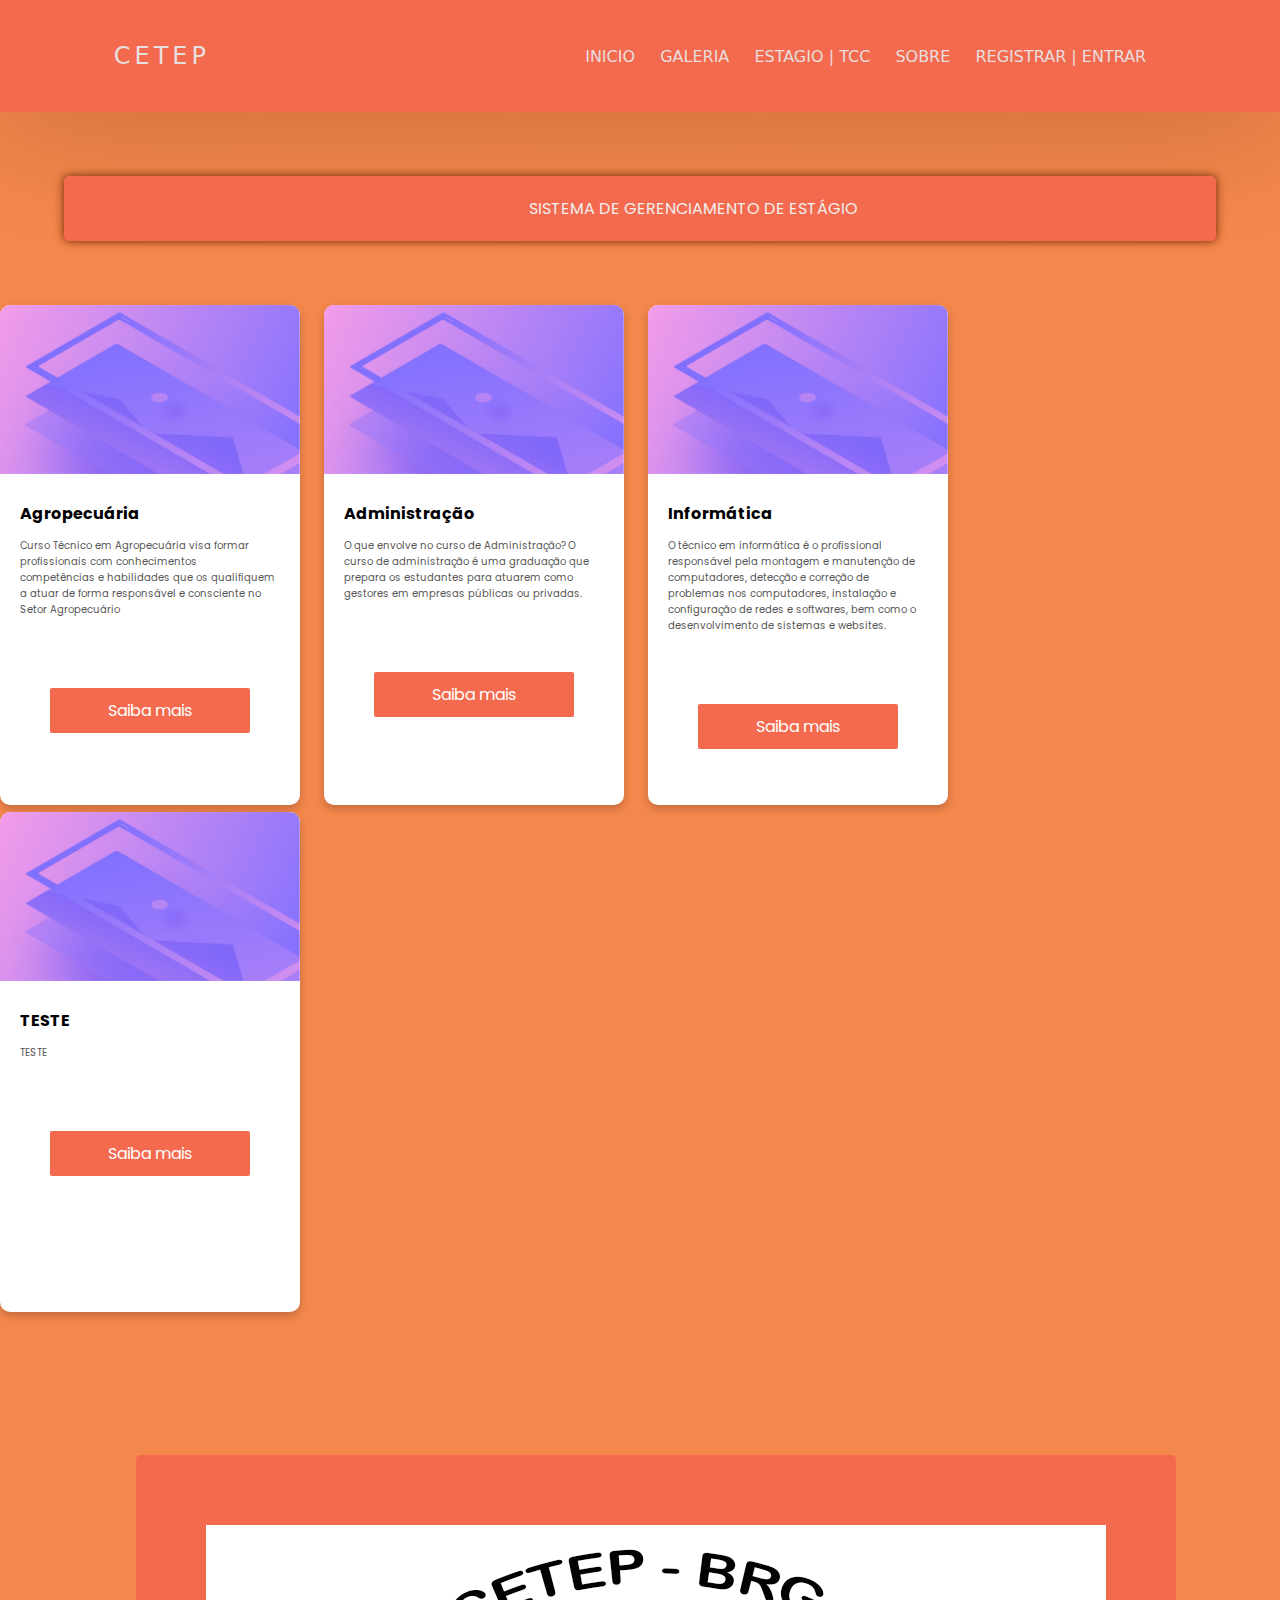
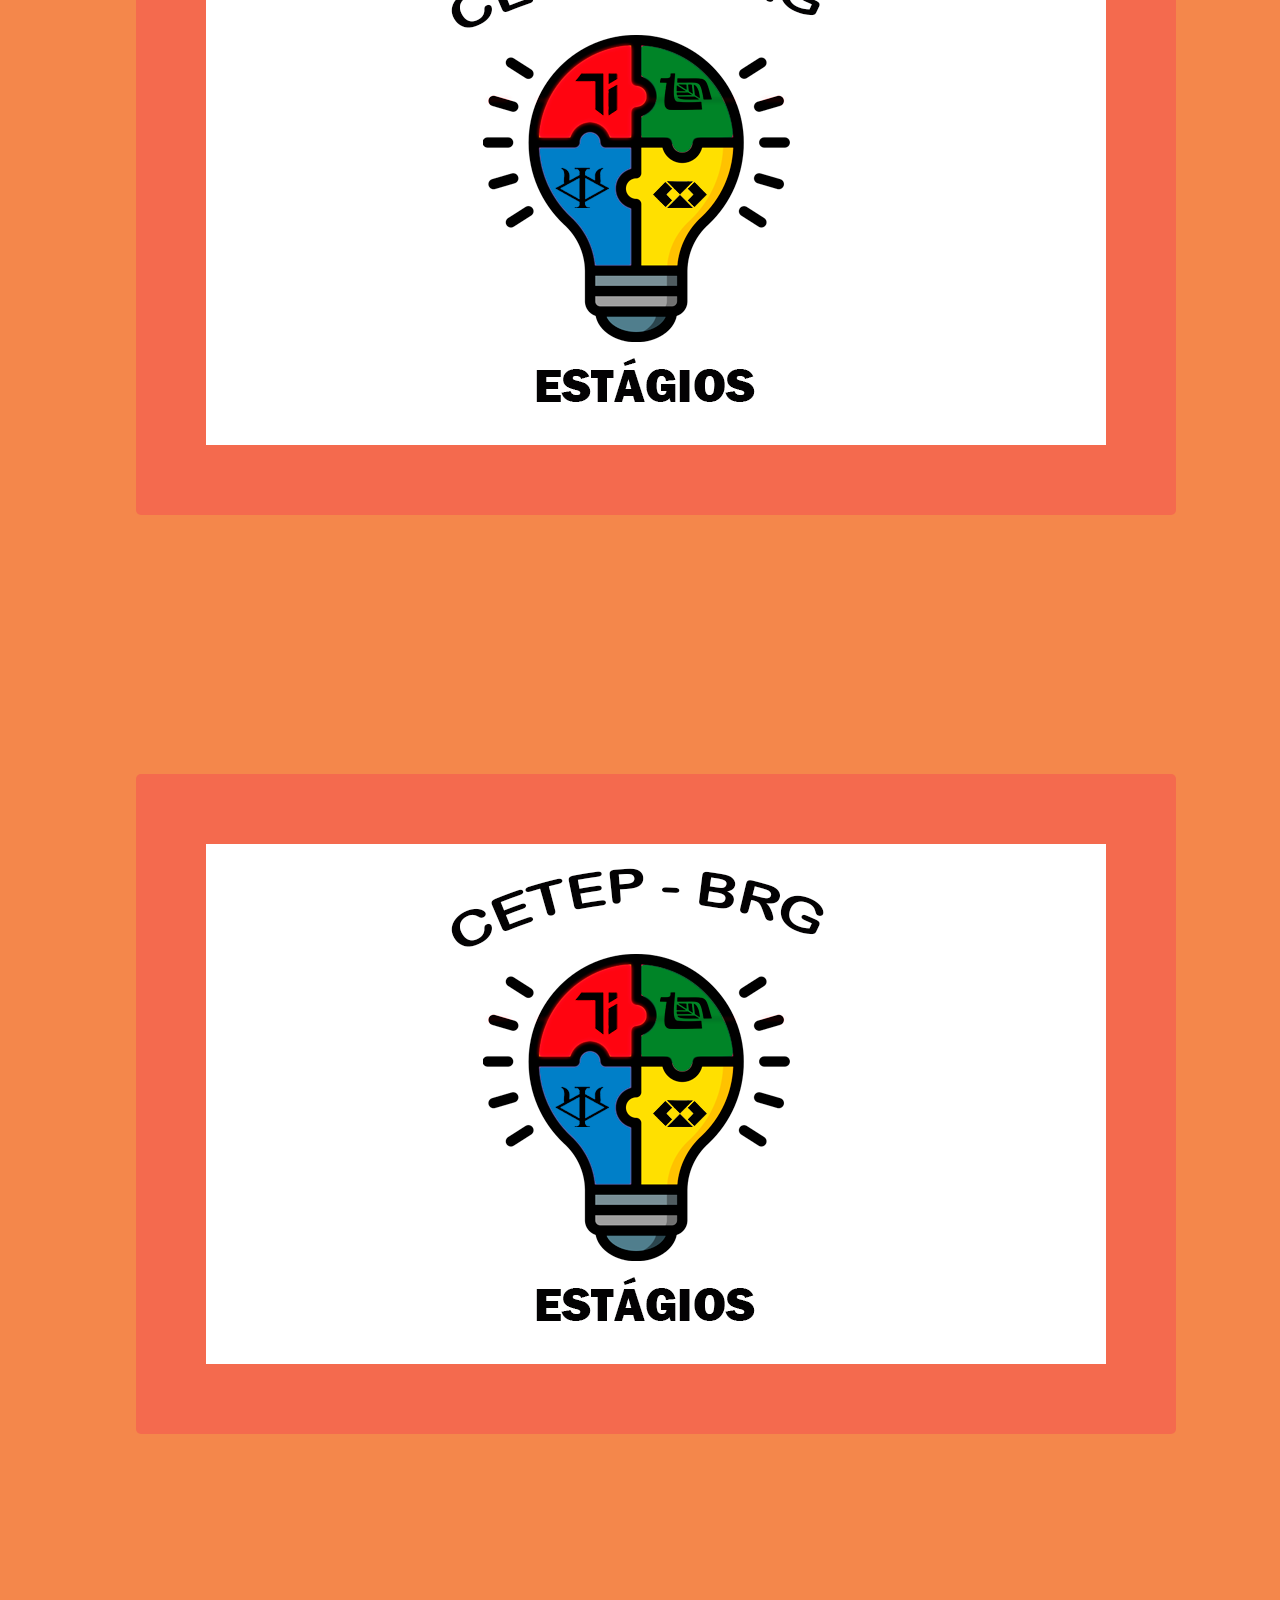
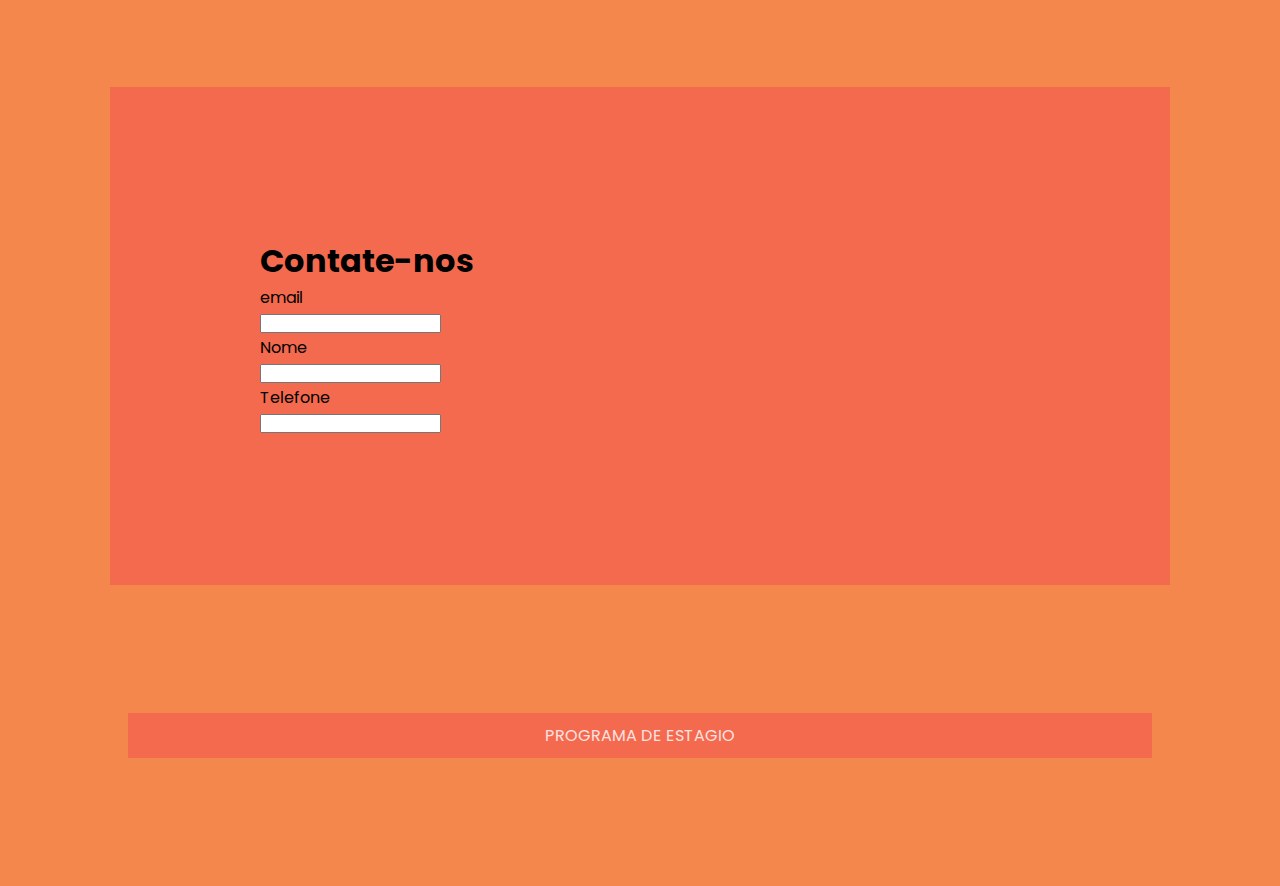
==== index.html @ e4775ec1 "Add files via upload" ====
<!DOCTYPE html>
<html lang="PT-BR">
<head>
    <link rel="icon" href="logo site novo (1).png">
    <meta http-equiv="X-UA-Compatible" content="IE=Edge" />
    <meta charset="UTF-8">
    <meta name="viewport" content="width=device-width, initial-scale=1.0">
    <link rel="stylesheet" href="style.css">
  
    <title>CETEP </title>
    <link rel="stylesheet" href="style.css" class="card">
    <link rel="preconnect" href="https://fonts.googleapis.com">
<link rel="preconnect" href="https://fonts.gstatic.com" crossorigin>
<link href="https://fonts.googleapis.com/css2?family=Poppins&display=swap" rel="stylesheet">

</head>
<body>
    <header>
        <nav>
          <a class="logo" href="#">CETEP</a>
          <div class="mobile-menu">
            <div class="line1"></div>
            <div class="line2"></div>
            <div class="line3"></div>
            
          </div>
          <ul class="nav-list">
            <li><a href="#">INICIO</a></li>
            <li><a href="gallery.html">GALERIA</a></li>
            <li><a href="TCC ESTAGIO/TE.html">ESTAGIO | TCC </a></li>
            <li><a href="#">SOBRE</a></li>
            
            <li><a href="login.html">REGISTRAR | ENTRAR</a></li>
            
          </ul>
        </nav>
        
           
      </header>
    
    <section id="content">
        
        <p id="sec">SISTEMA DE GERENCIAMENTO DE ESTÁGIO</p>
    </section>
    <div id="center" class="card">
        <img src="bg.jpg" alt="Imagem do Card">
        <div class="card-content">
            <h2 class="CARD1">Agropecuária</h2>
            <p> Curso Técnico em Agropecuária visa formar profissionais com conhecimentos<br>competências e habilidades que os qualifiquem a atuar de forma responsável e consciente no Setor Agropecuário</p>
        </div class="a"> <a href="#">Saiba mais</a>
    </div>
        </div>
    </div>
    
    <div id="center" class="card">
        <img src="bg.jpg" alt="Imagem do Card">
        <div class="card-content">
            <h2>Administração</h2>
            <p>O que envolve no curso de Administração?
                O curso de administração é uma graduação que prepara os estudantes para atuarem como gestores em empresas públicas ou privadas.</p>
                <p></p>
            </div class="a"> <a href="#">Saiba mais</a>
        </div>
        </div>
    </div>
    </div>
    <div id="center" class="card">
        <img src="bg.jpg" alt="Imagem do Card">
        <div class="card-content">
            <h2>Informática</h2>
            <p>O técnico em informática é o profissional responsável pela montagem e manutenção de computadores, detecção e correção de problemas nos computadores, instalação e configuração de redes e softwares, bem como o desenvolvimento de sistemas e websites.</p>
            </div class="a"> <a href="#">Saiba mais</a>
      </div>
        </div>
    </div>

    <div id="center" class="card">
        <img src="bg.jpg" alt="Imagem do Card">
        <div class="card-content">
            <h2>TESTE</h2>
            <p>TESTE</p>
        </div class="a"> <a href="#">Saiba mais</a>
    </div>
        </div>
    </div>

<!-----Galeria-->
<div class="galeria">

<div class="textogaleria">

<a href="logo site novo (1).png" class=""><img src="logo site novo (1).png" alt="" class="logo1"></a>
<a href="logo site novo (1).png" class=""><img src="logo site novo (1).png" alt="" class="logo1"></a>

</div>




</div>

    

    
   


    
 <div class="contact">

<h1>Contate-nos</h1>
<div>   
<div class="ContactE">
<p id="contactE">email</p>
<input type="text"> 



<div class="ContactN">
<p id="ContactN">Nome</p>
<input ID="ContactN"type="text"> 

<div class="ContactT"></div>
<p id="ContactT">Telefone</p>
<input class="TelefoneControlA" type="text"> 
</div>
 
 
</div>
</div>
  </div>
 </div>

    <footer><p> PROGRAMA DE ESTAGIO</p></footer>
</body>
</html>
---- style.css ----
body, h1, h2, ul, li, p {
    margin: 0;
    padding: 0;
}

body {
    font-family: "Poppins", sans-serif;
    background-color: #F4874B;
    
}
* {
    margin: 0;
    padding: 0;
  }
  
  a {
    color: #fff;
    text-decoration: none;
    transition: 0.3s;
  }
  
  a:hover {
    opacity: 0.7;
  }
  
  .logo {
    font-size: 24px;
    text-transform: uppercase;
    letter-spacing: 4px;
    box-sizing: border-box;
    text-shadow: #9d9ddf;
  }
  
  nav {
    display: flex;
    justify-content: space-around;
    align-items: center;
    font-family: system-ui, -apple-system, Helvetica, Arial, sans-serif;
    
    height: 8vh; 

  }
header {
    background-color: #F46A4E;
    color: #fff;
    text-align: center;
    padding: 20px;
    /* sombra abaixo do header */ box-shadow: 0 8px 130px rgba(0, 0, 0, 0.2)
}



nav li {
    display: inline;
    margin-right: 20px;
}
/* COR DO TEXTO DO HEADER */
nav a {
    text-decoration: none;
    color: #e7dfdf;
    font-family: "poppins" sans-serif;
}

/*CARD INICIO*/

.card {
    
    display: inline-block; /* Esta propriedade faz com que os cards fiquem lado a lado */
    width: 300px;
    height: 500px;
    background-color: #fff;
    border-radius: 10px;
    box-shadow: 0 4px 8px rgba(0, 0, 0, 0.2);
    overflow: hidden;
    transition: transform 0.2s;
    margin-right: 20px; /* Espaçamento entre os cards */
    
}

#center {
    
align-items: center;
justify-content: center;
margin: 150  5px;
display: inline-block;
margin-right: 20px;


}
.card:last-child {
    margin-right: 0px; /* Remove o espaçamento do último card */
}
.card:hover {
    transform: scale(1.05);
}

.card img {
    width: 100%;
    height: auto;
}


.card-content {
    padding: 20px;
}

.card h2 {
    font-size: 1.0rem;
    margin-bottom: 12px;
}

.card p {
    font-size: 10px;
    color: #555;
}

.card a {
    
    display: flex;
    margin-top: 10px;
    text-decoration: none;
    background-color: #F46A4E;
    color: #fff;
    padding: 10px 10px;
    border-radius: 2px;
    transition: background-color 0.2s;
    align-items: center;
    justify-content: center;
    margin: 50px;
}

.card a:hover {
    background-color: #F46A4E;
}
/*CARD FIM */

/*CARD INICIO*/

.card1:hover /* card sombra */

{ background-color: #358b44; 

transition: 1.0s;

opacity: 0.7;
}
.card1 {
    
    display: inline-block; /* Esta propriedade faz com que os cards fiquem lado a lado */
    width: 200px;
    height: 400px;
    background-color: #fff;
    border-radius: 10px;
    box-shadow: 0 4px 8px rgba(0, 0, 0, 0.2);
    overflow: hidden;
    transition: transform 0.2s;
    margin-right: 10px; /* Espaçamento entre os cards */
    
}
.card1:last-child {
    margin-right: 0px; /* Remove o espaçamento do último card */
}
.card1:hover {
    transform: scale(1.05);
}

.card1 img {
    width: 100%;
    height: auto;
}


.card1-content {
    padding: 30px;
}

.card1 h2.card1 {
    font-size: 1.0rem;
    margin-bottom: 12px;
}

.card1 p {
    font-size: 10px;
    color: #f3f0f0;
}


.card1 {
    box-shadow: #0d5212;
    display: inline-block;
    margin-top: 10px;
    text-decoration: none;
    background-color: #b6ceb6;
    color: #fff;
    padding: 0px 0px;
    border-radius: 15px;
    transition: background-color 0.2s;
}

.card1 a {
    width: auto;
    padding: 30px;
    align-items: center;
    border-bottom: #0d5212;
}

    


   
/*CARD FIM */




#sec{   
 margin-left: 40%;
text-align: center;
display: flex;

}

section /*DESTAQUE */{

    
    align-items: center;
    padding: 20px;
    margin: 5%;
    background-color: #F46A4E;
    border-radius: 5px;
    box-shadow: 0 0 10px rgb(105, 35, 3);
    color: rgb(240, 239, 239);
}

.contact{
background-color: #F46A4E;
margin: 110px;
padding: 150px;

}

.logo1{
margin: 10%;
display: inline-block;
padding: 70px;
align-items: center;
border-radius: 5px;
background-color: #F46A4E;

}


.textogaleria{

margin: 10px;
display: inline-block   ;


}
footer {
     
    text-align: center;
    background-color: #F46A4E;
    color: #fce2e2;
    
    padding: 10px;
    width: auto;
    margin: 10vw;
    
    
}
---- style.css ----
body, h1, h2, ul, li, p {
    margin: 0;
    padding: 0;
}

body {
    font-family: "Poppins", sans-serif;
    background-color: #F4874B;
    
}
* {
    margin: 0;
    padding: 0;
  }
  
  a {
    color: #fff;
    text-decoration: none;
    transition: 0.3s;
  }
  
  a:hover {
    opacity: 0.7;
  }
  
  .logo {
    font-size: 24px;
    text-transform: uppercase;
    letter-spacing: 4px;
    box-sizing: border-box;
    text-shadow: #9d9ddf;
  }
  
  nav {
    display: flex;
    justify-content: space-around;
    align-items: center;
    font-family: system-ui, -apple-system, Helvetica, Arial, sans-serif;
    
    height: 8vh; 

  }
header {
    background-color: #F46A4E;
    color: #fff;
    text-align: center;
    padding: 20px;
    /* sombra abaixo do header */ box-shadow: 0 8px 130px rgba(0, 0, 0, 0.2)
}



nav li {
    display: inline;
    margin-right: 20px;
}
/* COR DO TEXTO DO HEADER */
nav a {
    text-decoration: none;
    color: #e7dfdf;
    font-family: "poppins" sans-serif;
}

/*CARD INICIO*/

.card {
    
    display: inline-block; /* Esta propriedade faz com que os cards fiquem lado a lado */
    width: 300px;
    height: 500px;
    background-color: #fff;
    border-radius: 10px;
    box-shadow: 0 4px 8px rgba(0, 0, 0, 0.2);
    overflow: hidden;
    transition: transform 0.2s;
    margin-right: 20px; /* Espaçamento entre os cards */
    
}

#center {
    
align-items: center;
justify-content: center;
margin: 150  5px;
display: inline-block;
margin-right: 20px;


}
.card:last-child {
    margin-right: 0px; /* Remove o espaçamento do último card */
}
.card:hover {
    transform: scale(1.05);
}

.card img {
    width: 100%;
    height: auto;
}


.card-content {
    padding: 20px;
}

.card h2 {
    font-size: 1.0rem;
    margin-bottom: 12px;
}

.card p {
    font-size: 10px;
    color: #555;
}

.card a {
    
    display: flex;
    margin-top: 10px;
    text-decoration: none;
    background-color: #F46A4E;
    color: #fff;
    padding: 10px 10px;
    border-radius: 2px;
    transition: background-color 0.2s;
    align-items: center;
    justify-content: center;
    margin: 50px;
}

.card a:hover {
    background-color: #F46A4E;
}
/*CARD FIM */

/*CARD INICIO*/

.card1:hover /* card sombra */

{ background-color: #358b44; 

transition: 1.0s;

opacity: 0.7;
}
.card1 {
    
    display: inline-block; /* Esta propriedade faz com que os cards fiquem lado a lado */
    width: 200px;
    height: 400px;
    background-color: #fff;
    border-radius: 10px;
    box-shadow: 0 4px 8px rgba(0, 0, 0, 0.2);
    overflow: hidden;
    transition: transform 0.2s;
    margin-right: 10px; /* Espaçamento entre os cards */
    
}
.card1:last-child {
    margin-right: 0px; /* Remove o espaçamento do último card */
}
.card1:hover {
    transform: scale(1.05);
}

.card1 img {
    width: 100%;
    height: auto;
}


.card1-content {
    padding: 30px;
}

.card1 h2.card1 {
    font-size: 1.0rem;
    margin-bottom: 12px;
}

.card1 p {
    font-size: 10px;
    color: #f3f0f0;
}


.card1 {
    box-shadow: #0d5212;
    display: inline-block;
    margin-top: 10px;
    text-decoration: none;
    background-color: #b6ceb6;
    color: #fff;
    padding: 0px 0px;
    border-radius: 15px;
    transition: background-color 0.2s;
}

.card1 a {
    width: auto;
    padding: 30px;
    align-items: center;
    border-bottom: #0d5212;
}

    


   
/*CARD FIM */




#sec{   
 margin-left: 40%;
text-align: center;
display: flex;

}

section /*DESTAQUE */{

    
    align-items: center;
    padding: 20px;
    margin: 5%;
    background-color: #F46A4E;
    border-radius: 5px;
    box-shadow: 0 0 10px rgb(105, 35, 3);
    color: rgb(240, 239, 239);
}

.contact{
background-color: #F46A4E;
margin: 110px;
padding: 150px;

}

.logo1{
margin: 10%;
display: inline-block;
padding: 70px;
align-items: center;
border-radius: 5px;
background-color: #F46A4E;

}


.textogaleria{

margin: 10px;
display: inline-block   ;


}
footer {
     
    text-align: center;
    background-color: #F46A4E;
    color: #fce2e2;
    
    padding: 10px;
    width: auto;
    margin: 10vw;
    
    
}
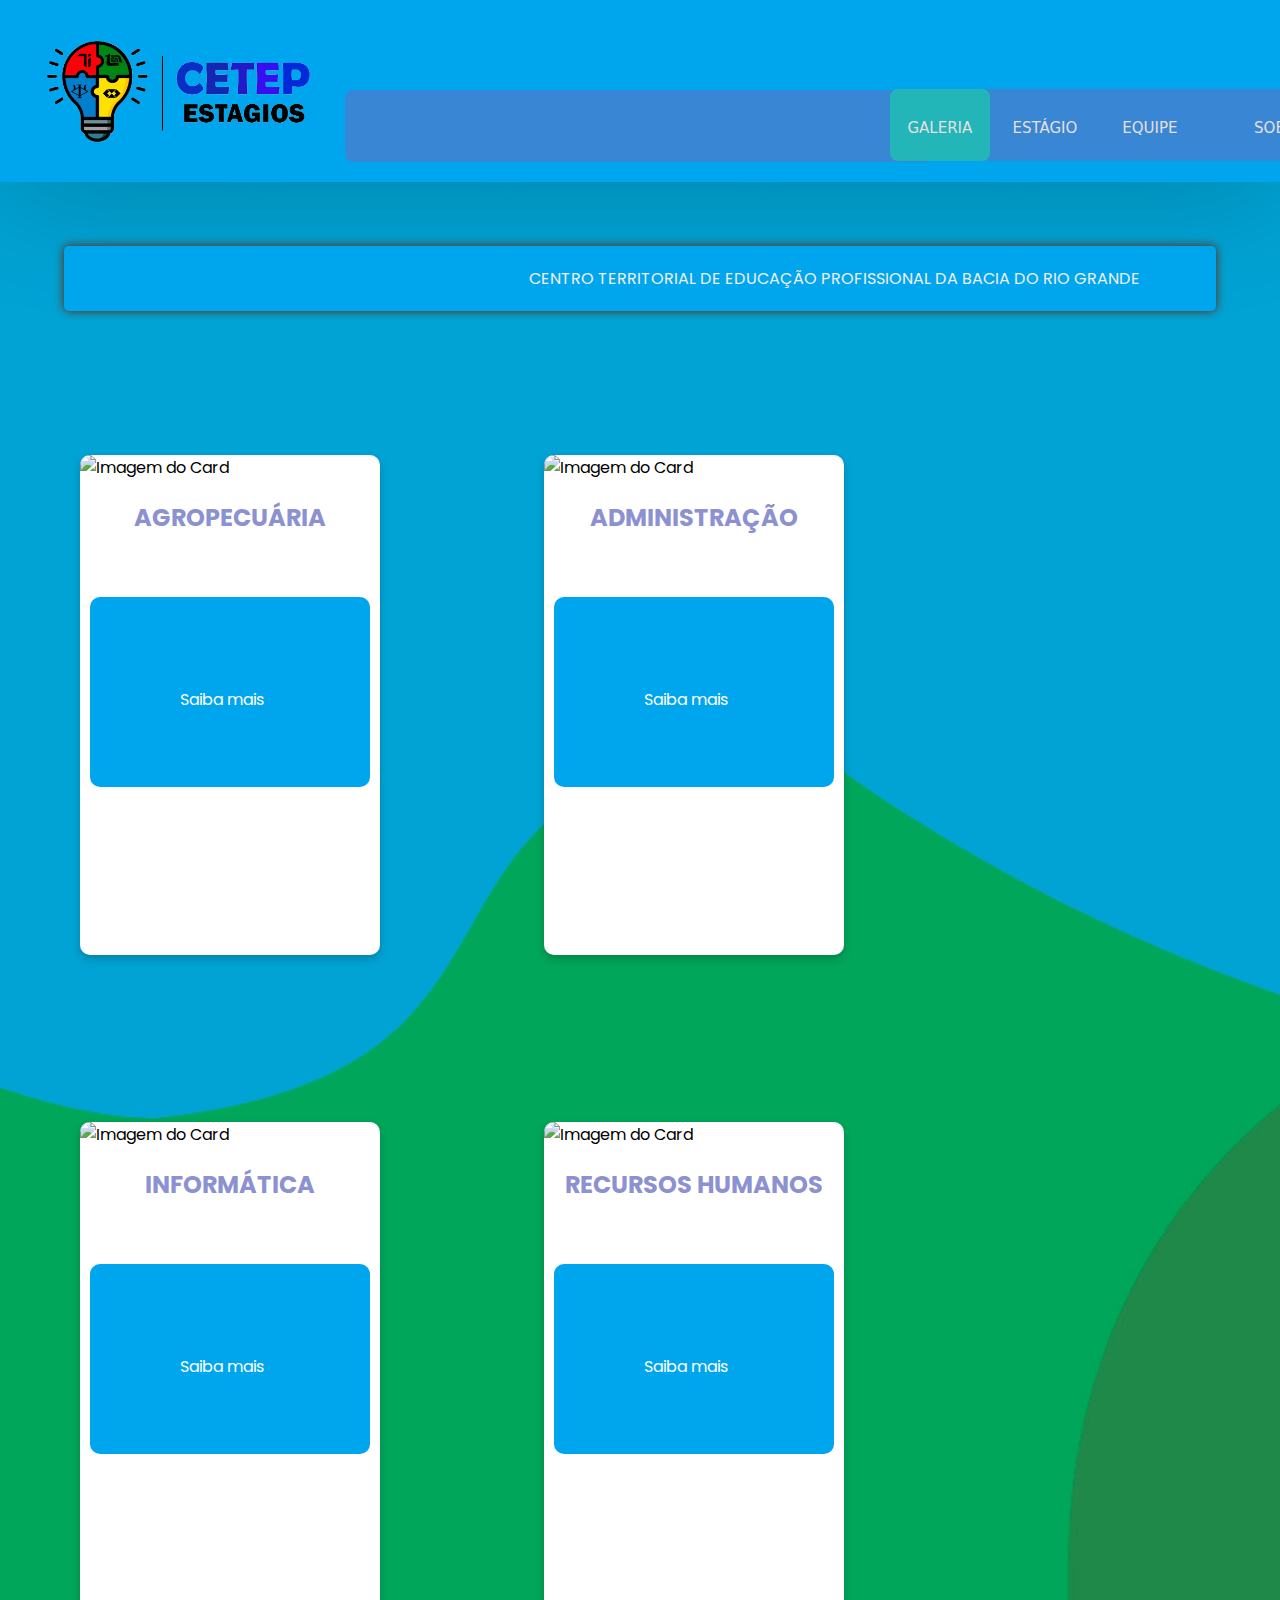
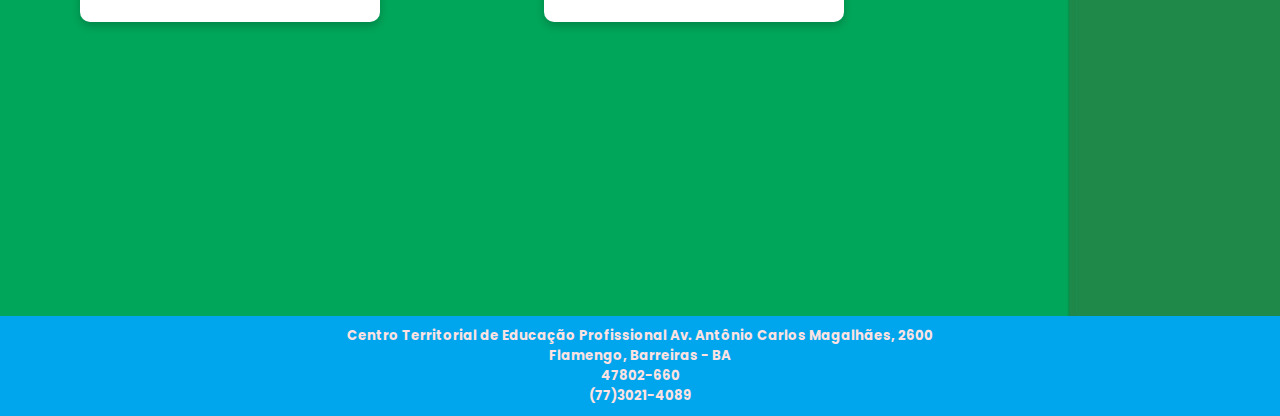
==== commit 6380ad63: "Add files via upload" ====
--- a/index.html
+++ b/index.html
@@ -1,12 +1,13 @@
 <!DOCTYPE html>
 <html lang="PT-BR">
-<head>
+<head>  
+    
     <link rel="icon" href="logo site novo (1).png">
     <meta http-equiv="X-UA-Compatible" content="IE=Edge" />
     <meta charset="UTF-8">
     <meta name="viewport" content="width=device-width, initial-scale=1.0">
     <link rel="stylesheet" href="style.css">
-  
+     
     <title>CETEP </title>
     <link rel="stylesheet" href="style.css" class="card">
     <link rel="preconnect" href="https://fonts.googleapis.com">
@@ -16,121 +17,140 @@
 </head>
 <body>
     <header>
-        <nav>
-          <a class="logo" href="#">CETEP</a>
+       
+
+        
+       
+
+
+          <div class="logo3">
+        <img src="Logo_cetep_Estagio-removebg-preview.png" alt="logo">
+          </div> 
+
+
+          <nav>
+
           <div class="mobile-menu">
             <div class="line1"></div>
             <div class="line2"></div>
             <div class="line3"></div>
+           
+         
+
+            <nav>
+                <a href="#">Galeria</a>
+                <a href="index.php">Estágio</a>
+                <a href="/pronto/Página-1.html">Equipe</a>
+                <a href="#">Sobre</a>
+                <a href="#">boizao</a>
+                <div class="animation start-home"></div>
+            </nav>
             
-          </div>
-          <ul class="nav-list">
-            <li><a href="#">INICIO</a></li>
-            <li><a href="gallery.html">GALERIA</a></li>
-            <li><a href="TCC ESTAGIO/TE.html">ESTAGIO | TCC </a></li>
-            <li><a href="#">SOBRE</a></li>
-            
-            <li><a href="login.html">REGISTRAR | ENTRAR</a></li>
-            
-          </ul>
-        </nav>
+           
+            <div class="logo6">
+               <img src="user.png" alt="logo"> 
+               </div> 
+          
+           <h4>
+
+               Entrar  
+
+           </h4>
         
            
       </header>
     
     <section id="content">
         
-        <p id="sec">SISTEMA DE GERENCIAMENTO DE ESTÁGIO</p>
+        <p id="sec">CENTRO TERRITORIAL DE EDUCAÇÃO PROFISSIONAL DA BACIA DO RIO GRANDE</p>
+    
     </section>
+
     <div id="center" class="card">
-        <img src="bg.jpg" alt="Imagem do Card">
+
+
+        <img src="cursos/agro.JPG" alt="Imagem do Card">
+
         <div class="card-content">
-            <h2 class="CARD1">Agropecuária</h2>
-            <p> Curso Técnico em Agropecuária visa formar profissionais com conhecimentos<br>competências e habilidades que os qualifiquem a atuar de forma responsável e consciente no Setor Agropecuário</p>
-        </div class="a"> <a href="#">Saiba mais</a>
+
+            <h2 class="CARD1">AGROPECUÁRIA</h2>
+
+            <p></p>
+
+        </div > 
+        
+        <a href="#" class="Agro">Saiba mais</a>
+    </div>
+
     </div>
         </div>
     </div>
     
     <div id="center" class="card">
-        <img src="bg.jpg" alt="Imagem do Card">
+        <img src="cursos/adm.JPG" alt="Imagem do Card">
         <div class="card-content">
-            <h2>Administração</h2>
-            <p>O que envolve no curso de Administração?
-                O curso de administração é uma graduação que prepara os estudantes para atuarem como gestores em empresas públicas ou privadas.</p>
-                <p></p>
-            </div class="a"> <a href="#">Saiba mais</a>
+            <h2>ADMINISTRAÇÃO</h2>
+            <p></p>
+                    
+            </div ><a href="/direcionamento/adm.html" class="adm">Saiba mais</a> </div>
+    
         </div>
         </div>
     </div>
     </div>
     <div id="center" class="card">
-        <img src="bg.jpg" alt="Imagem do Card">
+        <img src="cursos/matcheka.JPG" alt="Imagem do Card">
         <div class="card-content">
-            <h2>Informática</h2>
-            <p>O técnico em informática é o profissional responsável pela montagem e manutenção de computadores, detecção e correção de problemas nos computadores, instalação e configuração de redes e softwares, bem como o desenvolvimento de sistemas e websites.</p>
-            </div class="a"> <a href="#">Saiba mais</a>
+            <h2>INFORMÁTICA</h2>
+            <p class=""></p>
+            </div > <a href="/direcionamento/info.html" class="info">Saiba mais</a></div>
       </div>
         </div>
     </div>
 
     <div id="center" class="card">
-        <img src="bg.jpg" alt="Imagem do Card">
+        <img src="cursos/info.JPG" alt="Imagem do Card">
         <div class="card-content">
-            <h2>TESTE</h2>
-            <p>TESTE</p>
-        </div class="a"> <a href="#">Saiba mais</a>
+            <h2>RECURSOS HUMANOS</h2>
+            <p></p>
+        </div ><div> <a href="#" class="RH" >Saiba mais</a> </div>
     </div>
         </div>
     </div>
+  
 
 <!-----Galeria-->
-<div class="galeria">
-
-<div class="textogaleria">
-
-<a href="logo site novo (1).png" class=""><img src="logo site novo (1).png" alt="" class="logo1"></a>
-<a href="logo site novo (1).png" class=""><img src="logo site novo (1).png" alt="" class="logo1"></a>
-
-</div>
 
 
 
 
-</div>
 
-    
+<!-------BTN SLIDE-->
+
+
+
+
+
+
+
+
 
     
    
 
-
-    
- <div class="contact">
-
-<h1>Contate-nos</h1>
-<div>   
-<div class="ContactE">
-<p id="contactE">email</p>
-<input type="text"> 
+<iframe src="https://www.google.com/maps/embed?pb=!1m16!1m12!1m3!1d975.139522805784!2d-44.965452344503625!3d-12.142359309521249!2m3!1f0!2f0!3f0!3m2!1i1024!2i768!4f13.1!2m1!1scetep%20!5e0!3m2!1spt-BR!2sbr!4v1698926308195!5m2!1spt-BR!2sbr" width="100%" height="200px" style="border:0;" allowfullscreen="" loading="lazy" referrerpolicy="no-referrer-when-downgrade"></iframe>    
 
 
+    <footer>
+       <h5>
+      
+        Centro Territorial de Educação Profissional 
+        Av. Antônio Carlos Magalhães, 2600 <br>
+        Flamengo, Barreiras - BA <br>
+         47802-660 <br>
+         (77)3021-4089 <br>
 
-<div class="ContactN">
-<p id="ContactN">Nome</p>
-<input ID="ContactN"type="text"> 
-
-<div class="ContactT"></div>
-<p id="ContactT">Telefone</p>
-<input class="TelefoneControlA" type="text"> 
-</div>
- 
- 
-</div>
-</div>
-  </div>
- </div>
-
-    <footer><p> PROGRAMA DE ESTAGIO</p></footer>
+       </h5>
+    </footer>
 </body>
 </html>
--- a/style.css
+++ b/style.css
@@ -6,23 +6,94 @@
 
 body {
     font-family: "Poppins", sans-serif;
-    background-color: #F4874B;
-    
+ background-image: url(backrgound2.jpg); padding: 10 px;
+ 
+ background-position: center;
+    background-repeat: no-repeat;
+
+    margin: auto;
+    background-size: cover;
 }
 * {
     margin: 0;
     padding: 0;
   }
   
-  a {
-    color: #fff;
-    text-decoration: none;
-    transition: 0.3s;
-  }
-  
-  a:hover {
-    opacity: 0.7;
-  }
+  
+  nav {
+	margin: 27px auto 0;
+    margin-top: -8px;
+	position: relative;
+	width: 590px;
+	height: 50px;
+	background-color: #3987d4;
+	border-radius: 8px;
+	font-size: 0;
+    
+    align-items: center;
+}
+nav a {
+	line-height: 50px;
+	height: 60%;
+	font-size: 15px;
+	display: inline-block;
+	position: relative;
+	z-index: 1;
+	text-decoration: none;
+	text-transform: uppercase;
+	text-align: center;
+	color: white;
+	cursor: pointer;
+}
+nav .animation {
+	position: absolute;
+	height: 100%;
+	top: 0;
+	z-index: 0;
+	transition: all .5s ease 0s;
+	border-radius: 8px;
+}
+a:nth-child(1) {
+	width: 100px;
+}
+a:nth-child(2) {
+	width: 110px;
+}
+a:nth-child(3) {
+	width: 100px;
+}
+a:nth-child(4) {
+	width: 160px;
+}
+a:nth-child(5) {
+	width: 120px;
+}
+nav .start-home, a:nth-child(1):hover~.animation {
+	width: 100px;
+	left: 0;
+	background-color: #23b6b9;
+}
+nav .start-about, a:nth-child(2):hover~.animation {
+	width: 110px;
+	left: 100px;
+	background-color: #e74c3c;
+}
+nav .start-blog, a:nth-child(3):hover~.animation {
+	width: 100px;
+	left: 210px;
+	background-color: #3498db;
+}
+nav .start-portefolio, a:nth-child(4):hover~.animation {
+	width: 160px;
+	left: 310px;
+	background-color: rgb(234, 19, 19), 89, 89);
+}
+nav .start-contact, a:nth-child(5):hover~.animation {
+	width: 120px;
+	left: 470px;
+	background-color: #e67e22;
+}
+
   
   .logo {
     font-size: 24px;
@@ -42,9 +113,9 @@
 
   }
 header {
-    background-color: #F46A4E;
+    background-color: #00a6ed;
     color: #fff;
-    text-align: center;
+    text-align: cente;
     padding: 20px;
     /* sombra abaixo do header */ box-shadow: 0 8px 130px rgba(0, 0, 0, 0.2)
 }
@@ -66,17 +137,18 @@
 
 .card {
     
-    display: inline-block; /* Esta propriedade faz com que os cards fiquem lado a lado */
+    display: inline-block;/*Estapropriedade faz com que os cards fiquem lado a lado */
     width: 300px;
     height: 500px;
-    background-color: #fff;
+    background-color: #ffffff;
     border-radius: 10px;
     box-shadow: 0 4px 8px rgba(0, 0, 0, 0.2);
     overflow: hidden;
     transition: transform 0.2s;
-    margin-right: 20px; /* Espaçamento entre os cards */
-    
-}
+    margin-right: 20px; /* Espaçamento entre os cards*/
+    
+}
+
 
 #center {
     
@@ -106,29 +178,43 @@
 }
 
 .card h2 {
-    font-size: 1.0rem;
+    text-align: center;
+    font-size: 1.5rem;
     margin-bottom: 12px;
+    color: rgb(140, 145, 209);
 }
 
 .card p {
     font-size: 10px;
     color: #555;
+    padding: 10px;
+    display: flex;
 }
 
 .card a {
-    
-    display: flex;
-    margin-top: 10px;
+
+  
+    
     text-decoration: none;
-    background-color: #F46A4E;
+    background-color: #00a6ed;
     color: #fff;
-    padding: 10px 10px;
-    border-radius: 2px;
-    transition: background-color 0.2s;
+    padding: 30%;
+    margin:  10px;
     align-items: center;
-    justify-content: center;
-    margin: 50px;
-}
+    display: block;
+    border-radius: 10px;
+    margin-bottom: auto;
+    height: 10px;
+}
+
+
+
+
+    
+    
+    
+    
+   
 
 .card a:hover {
     background-color: #F46A4E;
@@ -146,7 +232,7 @@
 opacity: 0.7;
 }
 .card1 {
-    
+       
     display: inline-block; /* Esta propriedade faz com que os cards fiquem lado a lado */
     width: 200px;
     height: 400px;
@@ -181,7 +267,7 @@
 }
 
 .card1 p {
-    font-size: 10px;
+    font-size: 15px;
     color: #f3f0f0;
 }
 
@@ -205,8 +291,17 @@
     border-bottom: #0d5212;
 }
 
-    
-
+
+
+#center {
+
+margin: 80px;
+align-items: center;
+justify-content: center;
+
+
+
+}
 
    
 /*CARD FIM */
@@ -221,28 +316,24 @@
 
 }
 
-section /*DESTAQUE */{
+#content /*DESTAQUE */{
 
     
     align-items: center;
     padding: 20px;
     margin: 5%;
-    background-color: #F46A4E;
+    background-color: #00a6ed;
     border-radius: 5px;
     box-shadow: 0 0 10px rgb(105, 35, 3);
     color: rgb(240, 239, 239);
 }
 
-.contact{
-background-color: #F46A4E;
-margin: 110px;
-padding: 150px;
-
-}
+
+
 
 .logo1{
 margin: 10%;
-display: inline-block;
+display: inline-block; 
 padding: 70px;
 align-items: center;
 border-radius: 5px;
@@ -250,23 +341,71 @@
 
 }
 
-
-.textogaleria{
-
-margin: 10px;
-display: inline-block   ;
-
-
-}
+/*SLIDE SHOW PROJETO */
+.sect{
+
+margin: 10px 10px 10px;
+
+
+}
+/*depoimento*/
+
+
+
+
+       
+
+
 footer {
      
     text-align: center;
-    background-color: #F46A4E;
+    background-color: #00a6ed;
     color: #fce2e2;
-    
-    padding: 10px;
+    padding: 10px ;
     width: auto;
-    margin: 10vw;
-    
-    
-}
+    
+    
+    
+}
+.fte {
+
+font-size: 30px;
+}
+
+.logo3{
+
+  
+   width: auto;
+   height: 200px;
+   display: flex;
+   margin-bottom:-100px;
+   margin-top: -30px;
+
+
+}
+
+.logo6{
+
+   width: auto ;
+   height: 70px;
+   display: flex;
+   margin-left: 1600px;
+   margin-top: -100px ;
+   margin-top: px;
+   
+}
+
+h4{
+
+    color: rgb(0, 0, 0)40, 229, 229);
+    font-size: 20px;
+    margin-left: 1609px;
+    display: flex;
+
+}
+
+h5{
+
+    
+
+}--- a/style.css
+++ b/style.css
@@ -6,23 +6,94 @@
 
 body {
     font-family: "Poppins", sans-serif;
-    background-color: #F4874B;
-    
+ background-image: url(backrgound2.jpg); padding: 10 px;
+ 
+ background-position: center;
+    background-repeat: no-repeat;
+
+    margin: auto;
+    background-size: cover;
 }
 * {
     margin: 0;
     padding: 0;
   }
   
-  a {
-    color: #fff;
-    text-decoration: none;
-    transition: 0.3s;
-  }
-  
-  a:hover {
-    opacity: 0.7;
-  }
+  
+  nav {
+	margin: 27px auto 0;
+    margin-top: -8px;
+	position: relative;
+	width: 590px;
+	height: 50px;
+	background-color: #3987d4;
+	border-radius: 8px;
+	font-size: 0;
+    
+    align-items: center;
+}
+nav a {
+	line-height: 50px;
+	height: 60%;
+	font-size: 15px;
+	display: inline-block;
+	position: relative;
+	z-index: 1;
+	text-decoration: none;
+	text-transform: uppercase;
+	text-align: center;
+	color: white;
+	cursor: pointer;
+}
+nav .animation {
+	position: absolute;
+	height: 100%;
+	top: 0;
+	z-index: 0;
+	transition: all .5s ease 0s;
+	border-radius: 8px;
+}
+a:nth-child(1) {
+	width: 100px;
+}
+a:nth-child(2) {
+	width: 110px;
+}
+a:nth-child(3) {
+	width: 100px;
+}
+a:nth-child(4) {
+	width: 160px;
+}
+a:nth-child(5) {
+	width: 120px;
+}
+nav .start-home, a:nth-child(1):hover~.animation {
+	width: 100px;
+	left: 0;
+	background-color: #23b6b9;
+}
+nav .start-about, a:nth-child(2):hover~.animation {
+	width: 110px;
+	left: 100px;
+	background-color: #e74c3c;
+}
+nav .start-blog, a:nth-child(3):hover~.animation {
+	width: 100px;
+	left: 210px;
+	background-color: #3498db;
+}
+nav .start-portefolio, a:nth-child(4):hover~.animation {
+	width: 160px;
+	left: 310px;
+	background-color: rgb(234, 19, 19), 89, 89);
+}
+nav .start-contact, a:nth-child(5):hover~.animation {
+	width: 120px;
+	left: 470px;
+	background-color: #e67e22;
+}
+
   
   .logo {
     font-size: 24px;
@@ -42,9 +113,9 @@
 
   }
 header {
-    background-color: #F46A4E;
+    background-color: #00a6ed;
     color: #fff;
-    text-align: center;
+    text-align: cente;
     padding: 20px;
     /* sombra abaixo do header */ box-shadow: 0 8px 130px rgba(0, 0, 0, 0.2)
 }
@@ -66,17 +137,18 @@
 
 .card {
     
-    display: inline-block; /* Esta propriedade faz com que os cards fiquem lado a lado */
+    display: inline-block;/*Estapropriedade faz com que os cards fiquem lado a lado */
     width: 300px;
     height: 500px;
-    background-color: #fff;
+    background-color: #ffffff;
     border-radius: 10px;
     box-shadow: 0 4px 8px rgba(0, 0, 0, 0.2);
     overflow: hidden;
     transition: transform 0.2s;
-    margin-right: 20px; /* Espaçamento entre os cards */
-    
-}
+    margin-right: 20px; /* Espaçamento entre os cards*/
+    
+}
+
 
 #center {
     
@@ -106,29 +178,43 @@
 }
 
 .card h2 {
-    font-size: 1.0rem;
+    text-align: center;
+    font-size: 1.5rem;
     margin-bottom: 12px;
+    color: rgb(140, 145, 209);
 }
 
 .card p {
     font-size: 10px;
     color: #555;
+    padding: 10px;
+    display: flex;
 }
 
 .card a {
-    
-    display: flex;
-    margin-top: 10px;
+
+  
+    
     text-decoration: none;
-    background-color: #F46A4E;
+    background-color: #00a6ed;
     color: #fff;
-    padding: 10px 10px;
-    border-radius: 2px;
-    transition: background-color 0.2s;
+    padding: 30%;
+    margin:  10px;
     align-items: center;
-    justify-content: center;
-    margin: 50px;
-}
+    display: block;
+    border-radius: 10px;
+    margin-bottom: auto;
+    height: 10px;
+}
+
+
+
+
+    
+    
+    
+    
+   
 
 .card a:hover {
     background-color: #F46A4E;
@@ -146,7 +232,7 @@
 opacity: 0.7;
 }
 .card1 {
-    
+       
     display: inline-block; /* Esta propriedade faz com que os cards fiquem lado a lado */
     width: 200px;
     height: 400px;
@@ -181,7 +267,7 @@
 }
 
 .card1 p {
-    font-size: 10px;
+    font-size: 15px;
     color: #f3f0f0;
 }
 
@@ -205,8 +291,17 @@
     border-bottom: #0d5212;
 }
 
-    
-
+
+
+#center {
+
+margin: 80px;
+align-items: center;
+justify-content: center;
+
+
+
+}
 
    
 /*CARD FIM */
@@ -221,28 +316,24 @@
 
 }
 
-section /*DESTAQUE */{
+#content /*DESTAQUE */{
 
     
     align-items: center;
     padding: 20px;
     margin: 5%;
-    background-color: #F46A4E;
+    background-color: #00a6ed;
     border-radius: 5px;
     box-shadow: 0 0 10px rgb(105, 35, 3);
     color: rgb(240, 239, 239);
 }
 
-.contact{
-background-color: #F46A4E;
-margin: 110px;
-padding: 150px;
-
-}
+
+
 
 .logo1{
 margin: 10%;
-display: inline-block;
+display: inline-block; 
 padding: 70px;
 align-items: center;
 border-radius: 5px;
@@ -250,23 +341,71 @@
 
 }
 
-
-.textogaleria{
-
-margin: 10px;
-display: inline-block   ;
-
-
-}
+/*SLIDE SHOW PROJETO */
+.sect{
+
+margin: 10px 10px 10px;
+
+
+}
+/*depoimento*/
+
+
+
+
+       
+
+
 footer {
      
     text-align: center;
-    background-color: #F46A4E;
+    background-color: #00a6ed;
     color: #fce2e2;
-    
-    padding: 10px;
+    padding: 10px ;
     width: auto;
-    margin: 10vw;
-    
-    
-}
+    
+    
+    
+}
+.fte {
+
+font-size: 30px;
+}
+
+.logo3{
+
+  
+   width: auto;
+   height: 200px;
+   display: flex;
+   margin-bottom:-100px;
+   margin-top: -30px;
+
+
+}
+
+.logo6{
+
+   width: auto ;
+   height: 70px;
+   display: flex;
+   margin-left: 1600px;
+   margin-top: -100px ;
+   margin-top: px;
+   
+}
+
+h4{
+
+    color: rgb(0, 0, 0)40, 229, 229);
+    font-size: 20px;
+    margin-left: 1609px;
+    display: flex;
+
+}
+
+h5{
+
+    
+
+}